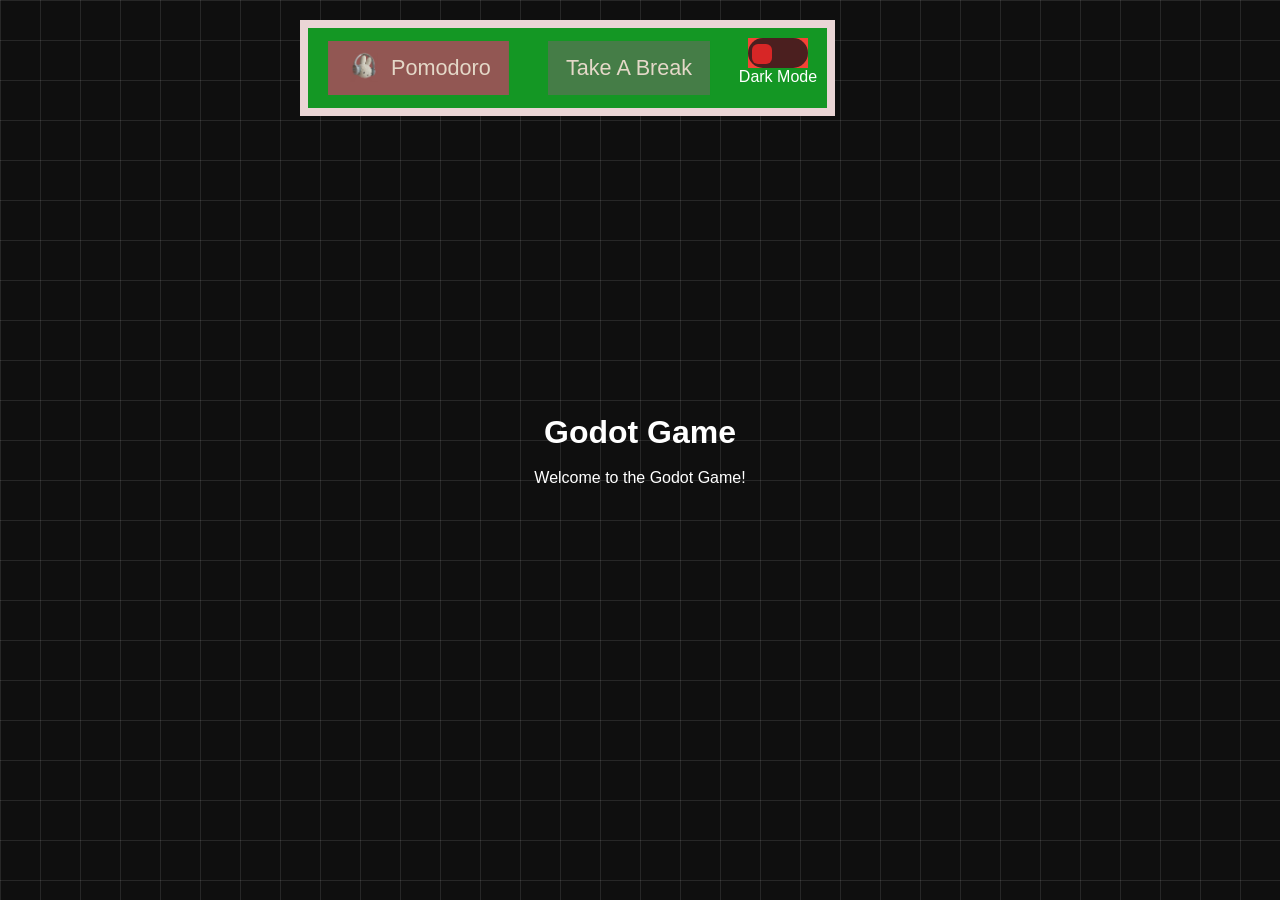
==== game.html @ fb98ad54 "Add files via upload" ====
<!DOCTYPE html>
<html lang="en">

<head>
    <meta charset="UTF-8">
    <meta name="description" content="This is a very simple website made by yours truly">
    <meta name="viewport" content="width=device-width, initial-scale=1">
    <title>Pomodoro Timer</title>
    <link rel="stylesheet" href="game.css" />
    <script src="game.js" defer></script>
</head>
<body id="body">
    <nav>
        <div class="pomodoro"><img src="hmiffy.png"  width="40"alt="Pomodoro Button"><a href="index.html" target="_self" rel="noopener noreferrer">Pomodoro</a></div>
        <div class="game-link"><a href="game.html" target="_blank" rel="noopener noreferrer">Take A Break</a> </div>
        <div >
            <label class="switch">
                <input id="modeInput" type="checkbox">
                
                <span class="slider round"></span>
            </label>
            <p id="modeTitle">Dark Mode</p>
        </div>
    </nav>
    <div class="background-grid"></div>

    <h1>Godot Game</h1> 
    <br>
    <p>Welcome to the Godot Game!</p>
</body>
</html>
---- game.css ----
* {
    margin: 0;
    padding: 0;
    box-sizing: border-box;
}

body {
    font-family: Arial, Helvetica, sans-serif;
    background: #0f0f0f;
    color: white;
    min-height: 100vh;
    display: flex;
    justify-content: center;
    align-items: center;
    overflow: hidden;
    position: relative;
    flex-direction: column;
}

.light-mode {
    background: #f4f4f4;
    color: #333;
    
    .game-link a {
        color: #333;
    }
    .pomodoro a {
        color: #333;
    }

    .background-grid {
        position: absolute;
        top: 0;
        left: 0;
        width: 100%;
        height: 100%;
        opacity: 1;
        background-image: linear-gradient(rgba(233, 108, 108, 0.9) 1px, transparent 1px),
            linear-gradient(90deg, rgba(184, 41, 41, 0.718) 1px, transparent 1px);
        background-size: 40px 40px;
        animation: gridMove 30s linear infinite;
        pointer-events: none;
    }
    .btn {
        background: rgba(177, 192, 77, 0.903);
        border: 1px solid rgb(206, 62, 62);
        color: rgb(225, 212, 212);
    }
    .btn:active {
        border-color: #0f0ff8a4;
        color: #c31fd5;
    }


}

.background-grid {
    position: absolute;
    top: 0;
    left: 0;
    width: 100%;
    height: 100%;
    opacity: 2;
    background-image: linear-gradient(rgba(255, 255, 255, 0.1) 1px, transparent 1px),
        linear-gradient(90deg, rgba(255, 255, 255, 0.1) 1px, transparent 1px);
    background-size: 40px 40px;
    animation: gridMove 30s linear infinite;
    pointer-events: none;


}

@keyframes gridMove {
    0% {
        transform: translate(0, 0);
    }

    100% {
        transform: translate(40px, 40px);
    }
}



nav {
    position: absolute;
    top: 20px;
    left: 300px;
    width: fit-content;
    border-color: #ead5d5;
    border-width: 8px;
    border-style: solid;
    display: flex;
    text-align: center;
    background-color: #149724;
    padding: 10px 10px;
    justify-content: space-evenly;
    gap: 20px;
    z-index: 100;
}

.game-link {
    
    
    font-size: 1.2rem;
    transition: color 0.3s ease;
    background-color: #457d47;
    font-size: 1.5rem;
    padding: 10px 20px;
    display: flex;
    align-items: center;
    gap: 10px;
    transform: scale(0.9);
    transition: transform 0.15s ease-in-out;
}

.game-link a {
    color: #e4d8c8;
    text-decoration: none;
}

.game-link:hover {
    background-color: #15410f;
    transform: scale(1) ; 

}

.pomodoro {
    font-size: 1.5rem;
    padding: 10px 20px;
    display: flex;
    align-items: center;
    gap: 10px;
    background-color: #925753;
    transform: scale(0.9);
    transition: transform 0.15s ease-in-out;
}

.pomodoro:hover {
    background-color: #f44336;
    transform: scale(1) ; 

}

.pomodoro a {
    color: #e4d8c8;
    text-decoration: none;
}

.switch {
    position: relative;
    display: inline-block;
    width: 60px;
    height: 30px;
    background-color: #f44336;
}

/* Hide default HTML checkbox */
.switch input {
    opacity: 0;
    width: 0;
    height: 0;
}

/* The slider */
.slider {
    position: absolute;
    cursor: pointer;
    top: 0;
    left: 0;
    right: 0;
    bottom: 0;
    background-color: #4b1f1f;
    -webkit-transition: .4s;
    transition: .4s;
}

.slider:before {
    position: absolute;
    content: "";
    height: 20px;
    width: 20px;
    left: 4px;
    bottom: 4px;
    background-color: rgb(215, 38, 38);
    -webkit-transition: .4s;
    transition: .4s;
}

input:checked+.slider {
    background-color: #2196F3;
}

input:focus+.slider {
    box-shadow: 0 0 1px #8c8d48;
}

input:checked+.slider:before {
    -webkit-transform: translateX(26px);
    -ms-transform: translateX(26px);
    transform: translateX(26px);
}

/* Rounded sliders */
.slider.round {
    border-radius: 34px;
}

.slider.round:before {
    border-radius: 30%;
}

@media (max-width: 768px) {

    nav {
        position: absolute;
        top: 20px;
        left: 20px;
        width: 60vw;
        height: fit-content;
        z-index: 10;
        text-align: center;
        font-size: 0.8rem;
    }  
    
    .game-link {
        
        
        font-size: 1.25rem;
        width: inherit;

    }

    .pomodoro {
       font-size: 1.25rem;
        width: inherit;

    }

     .switch {
        position: relative;
        display: inline-block;
        width: 1.5rem;
        height: 3rem;
        background-color: #f4ce36;
    }


    /* The slider */
    .slider {
        position: absolute;
        cursor: pointer;
        top: 0;
        left: 0;
        right: 0;
        bottom: 0;
        background-color: #4b1f1f;
        -webkit-transition: .4s;
        transition: .4s;
    }

    .slider:before {
        position: absolute;
        content: "";
        height: 13px;
        width: 0.9rem;
        left: 3.5px;
        bottom: 30px;
        background-color: rgb(215, 38, 85);
        -webkit-transition: .4s;
        transition: .4s;
    }

    input:checked+.slider {
        background-color: #2196F3;
    }

    input:focus+.slider {
        box-shadow: 0 0 1px #2d600b;
    }

    input:checked+.slider:before {
        -webkit-transform: translateY(26px);
        -ms-transform: translateY(26px);
        transform: translateY(26px);
    }

    /* Rounded sliders */
    .slider.round {
        border-radius: 10px;
    }

    .slider.round:before {
        border-radius: 30%;
    }
     
}
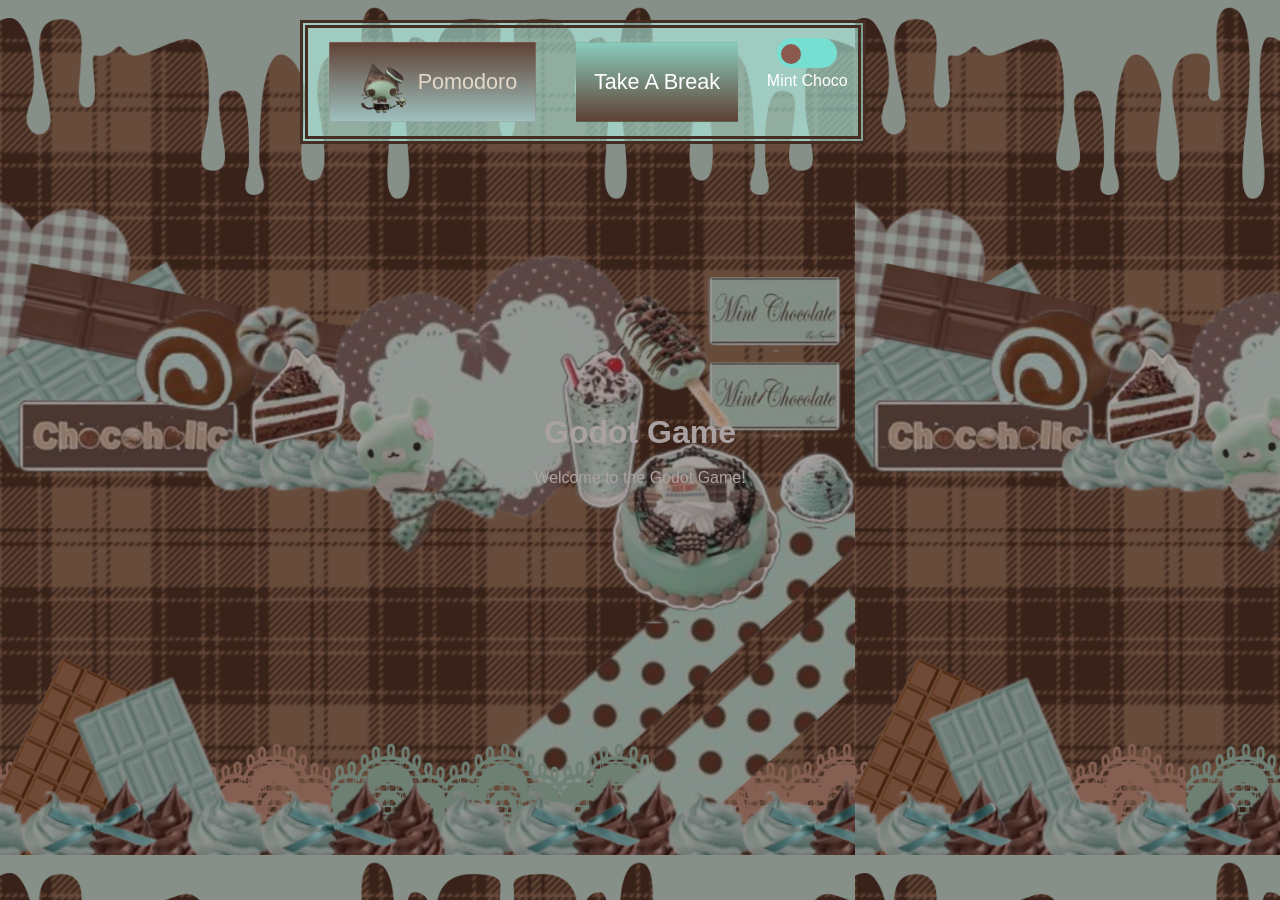
==== commit cbe1c2a9: "Add files via upload" ====
--- a/game.html
+++ b/game.html
@@ -7,11 +7,13 @@
     <meta name="viewport" content="width=device-width, initial-scale=1">
     <title>Pomodoro Timer</title>
     <link rel="stylesheet" href="game.css" />
+    <link rel="stylesheet" href="style.css" />
     <script src="game.js" defer></script>
 </head>
 <body id="body">
+    <div class="gradient-div"></div>
     <nav>
-        <div class="pomodoro"><img src="hmiffy.png"  width="40"alt="Pomodoro Button"><a href="index.html" target="_self" rel="noopener noreferrer">Pomodoro</a></div>
+        <div class="pomodoro"><img class="task-icon"alt="Pomodoro Button"><a href="index.html" target="_self" rel="noopener noreferrer">Pomodoro</a></div>
         <div class="game-link"><a href="game.html" target="_blank" rel="noopener noreferrer">Take A Break</a> </div>
         <div >
             <label class="switch">
@@ -19,10 +21,9 @@
                 
                 <span class="slider round"></span>
             </label>
-            <p id="modeTitle">Dark Mode</p>
+            <p id="modeTitle">Mint Choco</p>
         </div>
     </nav>
-    <div class="background-grid"></div>
 
     <h1>Godot Game</h1> 
     <br>
--- a/game.css
+++ b/game.css
@@ -18,67 +18,51 @@
 }
 
 .light-mode {
-    background: #f4f4f4;
-    color: #333;
     
-    .game-link a {
-        color: #333;
-    }
-    .pomodoro a {
-        color: #333;
+
+    .pomodoro {
+        background-image: linear-gradient(to bottom, #efc9e6, #f9f0d1);
+
     }
 
-    .background-grid {
-        position: absolute;
-        top: 0;
-        left: 0;
-        width: 100%;
-        height: 100%;
-        opacity: 1;
-        background-image: linear-gradient(rgba(233, 108, 108, 0.9) 1px, transparent 1px),
-            linear-gradient(90deg, rgba(184, 41, 41, 0.718) 1px, transparent 1px);
-        background-size: 40px 40px;
-        animation: gridMove 30s linear infinite;
-        pointer-events: none;
+   .pomodoro:hover {
+
+        background-image: linear-gradient(to bottom, #f9f0d1, #efbdb2);
     }
-    .btn {
-        background: rgba(177, 192, 77, 0.903);
-        border: 1px solid rgb(206, 62, 62);
-        color: rgb(225, 212, 212);
+
+    .pomodoro a {
+        color: #4c261d;
     }
-    .btn:active {
-        border-color: #0f0ff8a4;
-        color: #c31fd5;
-    }
+
 
 
 }
 
-.background-grid {
-    position: absolute;
-    top: 0;
-    left: 0;
-    width: 100%;
-    height: 100%;
-    opacity: 2;
-    background-image: linear-gradient(rgba(255, 255, 255, 0.1) 1px, transparent 1px),
-        linear-gradient(90deg, rgba(255, 255, 255, 0.1) 1px, transparent 1px);
-    background-size: 40px 40px;
-    animation: gridMove 30s linear infinite;
-    pointer-events: none;
+.pomodoro img {
+    width: 10vw;
+    margin: -30px;
+}
 
+.pomodoro {
+    font-size: 1.5rem;
+    padding: 10px 20px;
+    display: flex;
+    align-items: center;
+    gap: 10px;
+    background-image: linear-gradient(to top, #a4eaeab9, #5f4134);
+    transform: scale(0.9);
+    transition: transform 0.15s ease-in-out;
+}
+
+
+.pomodoro:hover {
+    background-color: #36ebf4;
+    transform: scale(1);
 
 }
 
-@keyframes gridMove {
-    0% {
-        transform: translate(0, 0);
-    }
 
-    100% {
-        transform: translate(40px, 40px);
-    }
-}
+
 
 
 
@@ -87,12 +71,12 @@
     top: 20px;
     left: 300px;
     width: fit-content;
-    border-color: #ead5d5;
+    border-color: #442e24;
     border-width: 8px;
-    border-style: solid;
+    border-style: double;
     display: flex;
     text-align: center;
-    background-color: #149724;
+    background-color: #b3f9ed8f;
     padding: 10px 10px;
     justify-content: space-evenly;
     gap: 20px;
@@ -152,7 +136,6 @@
     display: inline-block;
     width: 60px;
     height: 30px;
-    background-color: #f44336;
 }
 
 /* Hide default HTML checkbox */
@@ -182,14 +165,10 @@
     width: 20px;
     left: 4px;
     bottom: 4px;
-    background-color: rgb(215, 38, 38);
     -webkit-transition: .4s;
     transition: .4s;
 }
 
-input:checked+.slider {
-    background-color: #2196F3;
-}
 
 input:focus+.slider {
     box-shadow: 0 0 1px #8c8d48;
@@ -210,88 +189,3 @@
     border-radius: 30%;
 }
 
-@media (max-width: 768px) {
-
-    nav {
-        position: absolute;
-        top: 20px;
-        left: 20px;
-        width: 60vw;
-        height: fit-content;
-        z-index: 10;
-        text-align: center;
-        font-size: 0.8rem;
-    }  
-    
-    .game-link {
-        
-        
-        font-size: 1.25rem;
-        width: inherit;
-
-    }
-
-    .pomodoro {
-       font-size: 1.25rem;
-        width: inherit;
-
-    }
-
-     .switch {
-        position: relative;
-        display: inline-block;
-        width: 1.5rem;
-        height: 3rem;
-        background-color: #f4ce36;
-    }
-
-
-    /* The slider */
-    .slider {
-        position: absolute;
-        cursor: pointer;
-        top: 0;
-        left: 0;
-        right: 0;
-        bottom: 0;
-        background-color: #4b1f1f;
-        -webkit-transition: .4s;
-        transition: .4s;
-    }
-
-    .slider:before {
-        position: absolute;
-        content: "";
-        height: 13px;
-        width: 0.9rem;
-        left: 3.5px;
-        bottom: 30px;
-        background-color: rgb(215, 38, 85);
-        -webkit-transition: .4s;
-        transition: .4s;
-    }
-
-    input:checked+.slider {
-        background-color: #2196F3;
-    }
-
-    input:focus+.slider {
-        box-shadow: 0 0 1px #2d600b;
-    }
-
-    input:checked+.slider:before {
-        -webkit-transform: translateY(26px);
-        -ms-transform: translateY(26px);
-        transform: translateY(26px);
-    }
-
-    /* Rounded sliders */
-    .slider.round {
-        border-radius: 10px;
-    }
-
-    .slider.round:before {
-        border-radius: 30%;
-    }
-     
-}
--- a/style.css
+++ b/style.css
@@ -0,0 +1,594 @@
+* {
+    margin: 0;
+    padding: 0;
+    box-sizing: border-box;
+}
+
+body {
+    font-family: Arial, Helvetica, sans-serif;
+    background: #673d3d;
+    background-image: url('imgs/mintchoco/mintchoco-bg.png');
+    background-size: 95vh;
+
+    color: white;
+    min-height: 100vh;
+    display: flex;
+    justify-content: center;
+    align-items: center;
+    overflow: hidden;
+    position: relative;
+}
+
+.gradient-div {
+    position: absolute;
+    width: 100%;
+    height: 100%;
+    background: #3522226b;
+    pointer-events: none;
+    z-index: 1;
+}
+
+.light-mode {
+
+    color: #4c261d;
+    background-image: url('imgs/neopolitan/neopolitan-bg.png');
+    background-size: 99vh;
+
+    .gradient-div {
+        position: absolute;
+        width: 100%;
+        height: 100%;
+        background: #e2b9cc59;
+        pointer-events: none;
+        z-index: -1;
+
+    }
+
+    
+       
+    nav {
+        border-color: #4c261d;
+        background-color: #f9b3b38f;
+    }
+    
+
+    #tasksToggle {
+        background-image: linear-gradient(to bottom, #efc9e6, #f9f0d1);
+
+    }
+
+    #tasksToggle:hover {
+
+        background-image: linear-gradient(to bottom, #f9f0d1, #efbdb2);
+    }
+   .task-icon{
+        content:url(imgs/neopolitan/neopolitan-cat-icon-rb.png);
+    }
+
+    .game-link {
+      background-image: linear-gradient(to top, #efc9e6, #f9f0d1);
+    }
+    .game-link:hover {
+      background-image: linear-gradient(to top, #f9f0d1, #efbdb2);
+    }
+
+    .game-link a {
+        color:#4c261d ;
+    }
+
+    .task-title {
+        background-image: url(imgs/neopolitan/neopolitan-wings.png);
+    }
+
+    .task-title h2 {
+        color: #4c261d;
+        background-color: #fbd7b4a5;
+    }
+
+    input {
+        background-image: linear-gradient(to top, #efc9ef, #fcfaf9);
+    }
+
+    .addBtn:hover {
+        background-image: linear-gradient(to bottom, #5f4134, #fbd7b4);
+    }
+
+
+    ul li {
+    background: #ffe1cb;
+    }
+    
+    ul li.checked {
+        background: #4c261d;
+        color: #efc9e6;
+    }
+    ul li:hover:nth-child(odd) {
+    background: #b4918b;
+    }
+
+    ul li:nth-child(odd) {
+        background: #efc9e6;
+    }
+
+    ul li.checked::before {
+        color: #ffe1cb;
+    }
+
+     ul li:before {
+        color: #442e24;
+    }
+
+    ul li.checked:nth-child(odd) {
+        background-color: #e6a3be;
+    }
+    .notification {
+
+        background: #e6a3be6b;
+        border-color:rgb(180, 113, 83);
+        color: white;
+    }
+    
+
+}
+
+
+nav {
+    position: absolute;
+    top: 20px;
+    left: 300px;
+    width: fit-content;
+    border-color: #442e24;
+    border-width: 8px;
+    border-style: double;
+    display: flex;
+    text-align: center;
+    background-color: #b3f9ed8f;
+    padding: 10px 10px;
+    justify-content: space-evenly;
+    gap: 20px;
+    z-index: 100;
+}
+
+#tasksToggle img {
+    width: 10vw;
+    margin: -30px;
+}
+
+
+
+.game-link {
+
+
+    font-size: 1.2rem;
+    transition: color 0.3s ease;
+    background-image: linear-gradient(to bottom, #a4eaeab9, #5f4134);
+    font-size: 1.5rem;
+    padding: 10px 20px;
+    display: flex;
+    align-items: center;
+    gap: 10px;
+    transform: scale(0.9);
+    transition: transform 0.15s ease-in-out;
+}
+
+.game-link a {
+    color: #ffffff;
+    text-decoration: none;
+}
+
+.game-link:hover {
+    background-color: #36ebf4;
+    transform: scale(1);
+
+}
+
+/* The switch - the box around the slider */
+.switch {
+    position: relative;
+    display: inline-block;
+    width: 60px;
+    height: 30px;
+}
+
+/* Hide default HTML checkbox */
+.switch input {
+    opacity: 0;
+    width: 0;
+    height: 0;
+}
+
+/* The slider */
+.slider {
+    position: absolute;
+    cursor: pointer;
+    top: 0;
+    left: 0;
+    right: 0;
+    bottom: 0;
+    background-color:#77ded2 ;
+    -webkit-transition: .4s;
+    transition: .4s;
+}
+
+.slider:before {
+    position: absolute;
+    content: "";
+    height: 20px;
+    width: 20px;
+    left: 4px;
+    bottom: 4px;
+    background-color: #8b594e;
+    -webkit-transition: .4s;
+    transition: .4s;
+}
+
+input:checked+.slider {
+    background-image: linear-gradient(to right, #723b2d, #efc9e6, #f9f0d1);
+}
+
+input:focus+.slider {
+    box-shadow: 0 0 1px #8c8d48;
+}
+
+input:checked+.slider:before {
+    -webkit-transform: translateX(26px);
+    -ms-transform: translateX(26px);
+    transform: translateX(26px);
+    background-color: #ffffff;
+}
+
+/* Rounded sliders */
+.slider.round {
+    border-radius: 34px;
+}
+
+.slider.round:before {
+    border-radius: 50%;
+}
+
+.tasks-div {
+    font-size: 2rem;
+    margin-bottom: 5rem;
+    margin-left: 10rem;
+    z-index: 10;
+}
+
+#tasksToggle {
+    font-size: 1.5rem;
+    padding: 10px 20px;
+    display: flex;
+    align-items: center;
+    gap: 10px;
+    background-image: linear-gradient(to top, #a4eaeab9, #5f4134);
+    transform: scale(0.9);
+    transition: transform 0.15s ease-in-out;
+}
+
+.task-icon{
+    content:url(imgs/mintchoco/mint-chococat-rb.png);
+}
+
+
+#tasksToggle:hover {
+    background-color: #36ebf4;
+    transform: scale(1);
+
+}
+
+.task-container {
+    transform: translateY(-30px) scale(0.6);
+    opacity: 0;
+    transform-origin: center;
+
+    transition:
+        transform 0.25s cubic-bezier(0.34, 1.56, 0.64, 1),
+        opacity 0.15s ease;
+    pointer-events: none;
+}
+
+.task-show {
+    transform: translateY(0) scale(1);
+    opacity: 1;
+    pointer-events: auto;
+}
+
+
+ul {
+    margin: 0;
+    padding: 0;
+}
+
+ul li {
+    cursor: pointer;
+    position: relative;
+    padding: 12px 8px 12px 40px;
+    background: #8b594e;
+    font-size: 18px;
+    transition: 0.2s;
+    list-style-type: none;
+
+    /* make the list items unselectable */
+    -webkit-user-select: none;
+    -moz-user-select: none;
+    -ms-user-select: none;
+    user-select: none;
+}
+
+
+
+
+ul li:nth-child(odd) {
+    background: #94c6b5;
+}
+
+ul li:hover {
+    background: #b4918b;
+}
+
+ul li.checked {
+    background: #62bbb5;
+    color: #4b1f1f;
+    text-decoration: line-through;
+}
+
+/* Add a "checked" mark when clicked on */
+ul li.checked::before {
+    content: "\2605";
+    position: absolute;
+    color: rgb(180, 232, 223);
+    font-size: 20px;
+    left: 10px;
+}
+
+ul li::before {
+    content: "\2606";
+    position: absolute;
+    color: rgb(255, 255, 255);
+    font-size: 20px;
+    left: 10px;
+    pointer-events: none;
+}
+
+li {
+    position: relative;
+}
+
+/* Style the close button */
+.close {
+    position: absolute;
+    right: 0;
+    top: 0;
+    padding: 12px 16px 12px 16px;
+}
+
+.close:hover {
+    background-color: #99dbda;
+    color: white;
+}
+
+/* Style the header */
+.task-title {
+    background-color: #5f4134;
+    background-image: url(imgs/mintchoco/mintchoco-wings.png);
+    background-size: 220px;
+    background-position: bottom -40px right 9px;
+    padding: 8px 20px 20px;
+    color: #f7f8f8;
+    text-align: center;
+}
+
+.task-title h2 {
+    font-size: 2rem;
+    padding: 10px 0;
+    border-radius: 10px;
+    background-color: #4a3120ed;
+    background-size: 10px;
+
+}
+
+
+/* Clear floats after the header */
+.task-title:after {
+    content: "";
+    display: table;
+    clear: both;
+}
+
+/* Style the input */
+input {
+    margin: 0;
+    border: none;
+    border-radius: 0;
+    width: 75%;
+    padding: 10px;
+    float: left;
+    font-size: 16px;
+    background-image: linear-gradient(to top, #a4eaeab9, #fcfaf9);
+
+
+}
+
+/* Style the "Add" button */
+.addBtn {
+    padding: 10px;
+    width: 25%;
+    background-color: #5f4134;
+
+    color: #f0efef;
+    float: left;
+    text-align: center;
+    font-size: 16px;
+    cursor: pointer;
+    transition: 0.3s;
+    border-radius: 0;
+}
+
+.addBtn:hover {
+    background-image: linear-gradient(to bottom, #5f4134, rgb(180, 113, 83));
+}
+
+
+
+.notification {
+    position: fixed;
+    top: 2rem;
+    right: 2rem;
+
+    background: #7fb7b587;
+    border: 1px solid #7fb7b5;
+    border-radius: 8px;
+    padding: 1rem 1.5rem;
+    backdrop-filter: blur(10px);
+    transform: translateX(500px);
+    transition: transform 0.3s ease;
+    z-index: 100;
+}
+
+.notification.show {
+    transform: translateX(0);
+}
+
+.notification.remove {
+    transform: translateX(130%);
+}
+
+@media (max-width: 768px) {
+
+
+    .time {
+        font-size: 2rem;
+    }
+
+    .container,
+    .tasks-div {
+        padding: 1.5rem;
+    }
+
+    .settings,
+    .controls,
+    stats {
+        gap: 1rem;
+    }
+
+    nav {
+        position: absolute;
+        top: 20px;
+        left: 20px;
+        width: 60vw;
+        height: fit-content;
+        z-index: 10;
+        text-align: center;
+        font-size: 0.8rem;
+    }
+
+    .game-link {
+        font-size: 1.25rem;
+        width: inherit;
+    }
+
+    .switch {
+        position: relative;
+        display: inline-block;
+        width: 1.5rem;
+        height: 3rem;
+    }
+
+
+    /* The slider */
+    .slider {
+        position: absolute;
+        cursor: pointer;
+        top: 0;
+        left: 0;
+        right: 0;
+        bottom: 0;
+        -webkit-transition: .4s;
+        transition: .4s;
+    }
+
+    .slider:before {
+        position: absolute;
+        content: "";
+        height: 13px;
+        width: 0.9rem;
+        left: 3.5px;
+        bottom: 30px;
+        -webkit-transition: .4s;
+        transition: .4s;
+    }
+
+
+    input:checked+.slider:before {
+        -webkit-transform: translateY(26px);
+        -ms-transform: translateY(26px);
+        transform: translateY(26px);
+    }
+
+    /* Rounded sliders */
+
+    .tasks-div {
+        
+        margin-left: 2rem;
+       
+    }
+
+
+    #tasksToggle {
+        font-size: 1.25rem;
+        width: inherit;
+
+
+    }
+
+    .tasks-div {
+        font-size: 0.9rem;
+        size: 2rem;
+        margin-bottom: 15rem;
+        position: relative;
+        top: 60px;
+
+    }
+
+    .task-title h2 {
+        padding: 10px 50px;
+        font-size: 0.9rem;
+
+    }
+
+    input {
+        margin: 0;
+        border: none;
+        border-radius: 0;
+        width: 75%;
+        padding: 10px;
+        float: left;
+        font-size: 12px;
+    }
+
+    .addBtn {
+        padding: 10px;
+        width: 25%;
+        background-color: #5f4134;
+
+        color: #f0efef;
+        float: left;
+        text-align: center;
+        font-size: 12px;
+        cursor: pointer;
+
+    }
+
+    ul li {
+        font-size: 0.9rem;
+
+
+    }
+
+    .disclaimer {
+        margin-bottom: 3rem;
+        margin-left: 4rem;
+
+    }
+
+
+}
